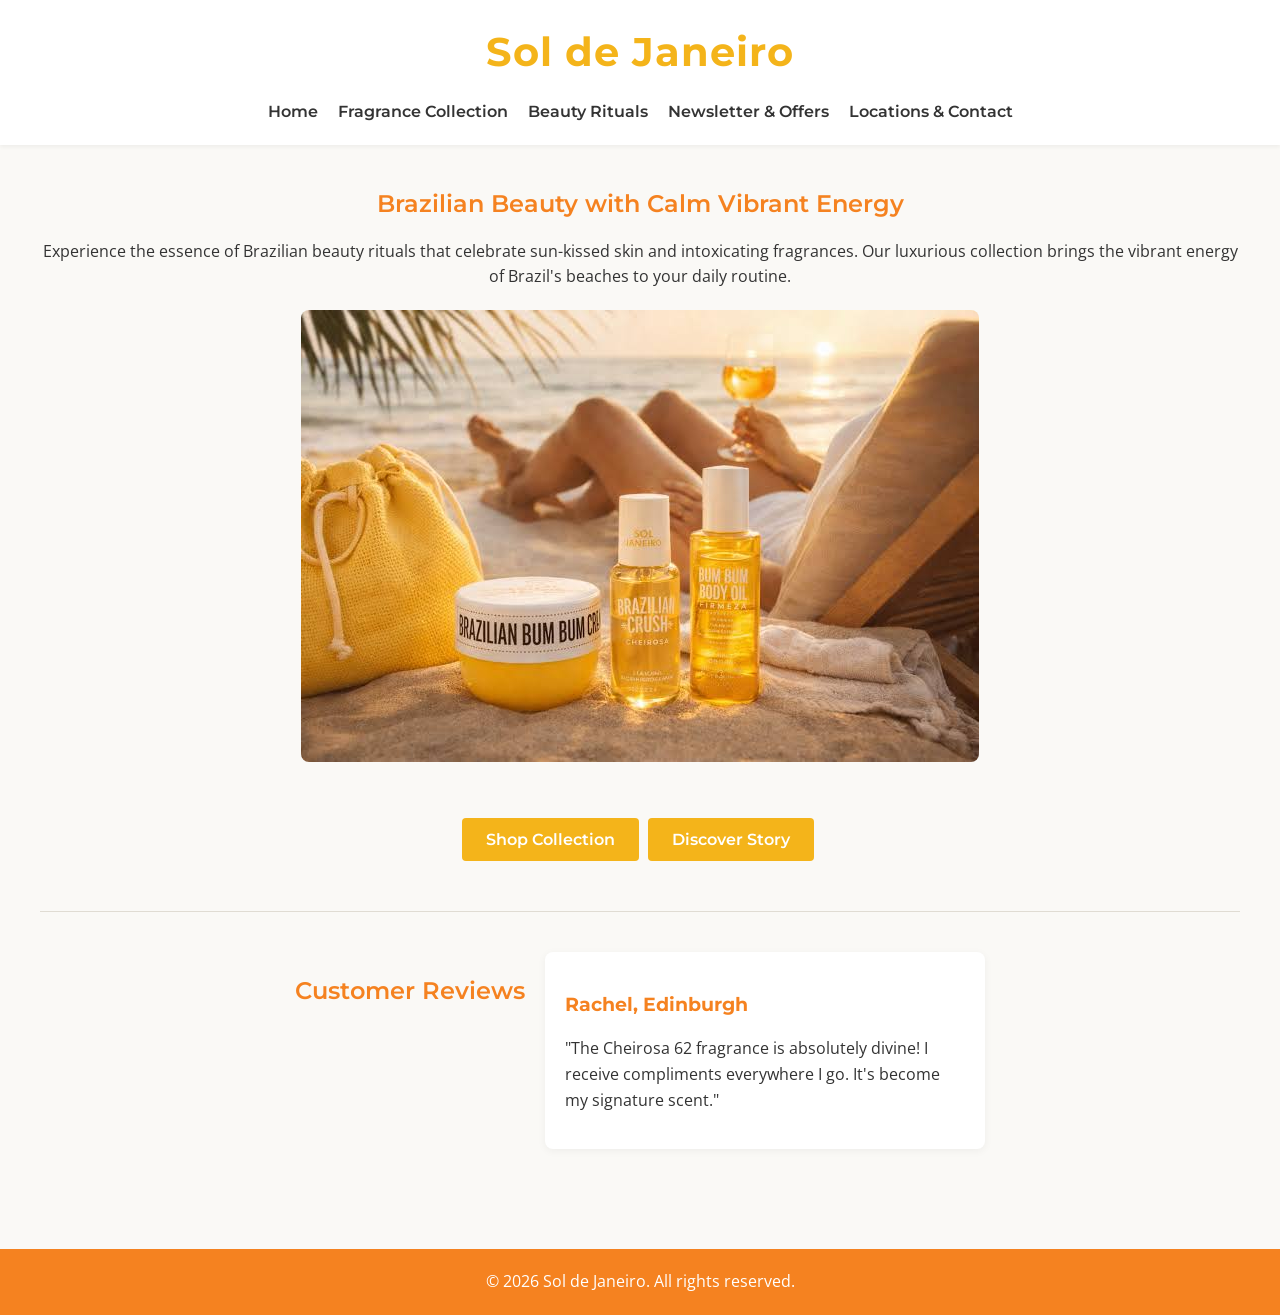
==== Sol de janeiro/index.html @ 1788dc42 "Add files via upload" ====
<!DOCTYPE html>
<html lang="en">

<head>
    <meta charset="UTF-8">
    <meta name="viewport" content="width=device-width, initial-scale=1.0">
    <title>Sol de Janeiro | Brazilian Beauty</title>
    <link rel="stylesheet" href="style.css">
</head>

<body>

    <!-- Main Navigation -->
    <header>
        <h1>Sol de Janeiro</h1>
        <nav>

            <a href="index.html">Home</a>
            <a href="fragrance.html">Fragrance Collection</a>
            <a href="howto.html">Beauty Rituals</a>
            <a href="enquiry.html">Newsletter & Offers</a>
            <a href="contact.html">Locations & Contact</a>

        </nav>
    </header>

    <main>
        <!-- Hero Section -->
        <section>
            <h2>Brazilian Beauty with Calm Vibrant Energy</h2>
            <p>Experience the essence of Brazilian beauty rituals that celebrate sun-kissed skin and intoxicating
                fragrances. Our luxurious collection brings the vibrant energy of Brazil's beaches to your daily
                routine.</p>

            <img src="images/landing_page_img.jpeg" alt="Sol de Janeiro tropical beauty products on a sandy beach">
            <br>

            <a href="fragrance.html"><button>Shop Collection</button></a>
            <a href="howto.html"><button>Discover Story</button></a>
        </section>

        <hr>

        <!-- Customer Testimonials Snippet -->
        <section>
            <h2>Customer Reviews</h2>
            <article>
                <h3>Rachel, Edinburgh</h3>
                <p>"The Cheirosa 62 fragrance is absolutely divine! I receive compliments everywhere I go. It's become
                    my signature scent."</p>
            </article>
        </section>
    </main>

    <!-- Footer -->
    <footer>
        <p>&copy; 2026 Sol de Janeiro. All rights reserved.</p>
    </footer>

</body>

</html>
---- Sol de janeiro/style.css ----
/*  
   GENERAL STYLES
     */
/* Google Fonts Import */
@import url('https://fonts.googleapis.com/css2?family=Montserrat:wght@400;600;700&family=Open+Sans:wght@400;600&display=swap');

:root {
    --primary-color: #F4B41A; /* Golden Yellow */
    --secondary-color: #F58220; /* Warm Orange */
    --bg-color: #FAF9F6; /* Soft Off-White */
    --text-color: #333333; /* Dark Grey for readability */
    --accent-color: #D96A11; /* Darker orange for hover states */
    --white: #FFFFFF;
}

body {
    font-family: 'Open Sans', sans-serif;
    background-color: var(--bg-color);
    color: var(--text-color);
    margin: 0;
    padding: 0;
    line-height: 1.6;
}

h1, h2, h3, h4, h5, h6 {
    font-family: 'Montserrat', sans-serif;
    color: var(--secondary-color);
    margin-bottom: 15px;
}

h1 {
    font-weight: 700;
}

h2 {
    font-weight: 600;
}

img {
    max-width: 100%;
    height: auto;
    border-radius: 8px; /* Soft rounding for a friendly look */
    display: block;
}

hr {
    border: 0;
    height: 1px;
    background-color: #E0DCD3;
    margin: 40px 0;
}

/* Controls the main width of the website content */
main {
    max-width: 1200px;
    margin: 0 auto;
    padding: 20px;
}

/*  
   HEADER & NAVIGATION
     */
header {
    background-color: var(--white);
    padding: 20px;
    text-align: center;
    box-shadow: 0 2px 4px rgba(0,0,0,0.05);
}

header h1 {
    margin-top: 0;
    color: var(--primary-color);
    font-size: 2.5rem;
    letter-spacing: 1px;
}

nav {
    display: flex;
    justify-content: center;
    flex-wrap: wrap;
    gap: 20px;
    margin-top: 15px;
}

nav a {
    text-decoration: none;
    color: var(--text-color);
    font-weight: 600;
    font-family: 'Montserrat', sans-serif;
    transition: color 0.3s ease;
}

nav a:hover, nav a:focus {
    color: var(--secondary-color);
}

/*  
   MAIN CONTENT & LAYOUT
     */
section {
    margin-bottom: 40px;
}

/* Flex layout for sections containing articles (e.g., reviews, fragrances, rituals) */
section:has(article) {
    display: flex;
    flex-wrap: wrap;
    gap: 20px;
    justify-content: center;
}

article {
    background-color: var(--white);
    padding: 20px;
    border-radius: 8px;
    box-shadow: 0 2px 8px rgba(0,0,0,0.05);
    flex: 1 1 300px; /* Responsive flex basis */
    max-width: 400px;
}

/*  
   BUTTONS
     */
button {
    background-color: var(--primary-color);
    color: var(--white);
    border: none;
    padding: 12px 24px;
    font-size: 1rem;
    font-family: 'Montserrat', sans-serif;
    font-weight: 600;
    border-radius: 4px;
    cursor: pointer;
    transition: background-color 0.3s ease;
    margin: 10px 5px 10px 0;
}

button:hover, button:focus {
    background-color: var(--accent-color);
    outline: 2px solid var(--secondary-color);
    outline-offset: 2px;
}

/*  
   FORMS
     */
form {
    background-color: var(--white);
    padding: 30px;
    border-radius: 8px;
    max-width: 600px;
    margin: 0 auto;
    box-shadow: 0 2px 8px rgba(0,0,0,0.05);
}

label {
    font-weight: 600;
    display: block;
    margin-bottom: 5px;
}

input[type="text"],
input[type="email"],
select,
textarea {
    width: 100%;
    padding: 10px;
    border: 1px solid #ccc;
    border-radius: 4px;
    font-family: 'Open Sans', sans-serif;
    box-sizing: border-box; /* Ensures padding doesn't affect width */
    margin-bottom: 15px;
}

input:focus, select:focus, textarea:focus {
    border-color: var(--secondary-color);
    outline: none;
    box-shadow: 0 0 5px rgba(245, 130, 32, 0.3);
}

/*  
   FOOTER
     */
footer {
    background-color: var(--secondary-color);
    color: var(--white);
    text-align: center;
    padding: 20px;
    margin-top: 40px;
}

footer p {
    margin: 0;
}


/* Center the first section elements (Hero image and text) */
main > section:first-of-type {
    text-align: center;
}

main > section:first-of-type img {
    margin: 20px auto;
}

/* Make iframes responsive on the Contact page */
iframe {
    width: 100%;
    max-width: 100%;
    border-radius: 8px;
    margin-top: 15px;
}

/* List styling */
ul, ol {
    padding-left: 20px;
}

li {
    margin-bottom: 10px;
}

/* Icon images inside headers */
h3 img {
    display: inline-block;
    vertical-align: middle;
    margin-right: 10px;
    margin-bottom: 5px;
}

/*  
   RESPONSIVE DESIGN
     */
/* Desktop (default) is already handled above with max-width and flexbox */

/* Tablet */
@media (max-width: 768px) {
    header h1 {
        font-size: 2rem;
    }
    
    form {
        padding: 20px;
    }
}

/* Mobile */
@media (max-width: 480px) {
    header h1 {
        font-size: 1.8rem;
    }
    
    nav {
        flex-direction: column;
        align-items: center;
        gap: 10px;
    }

    button {
        width: 100%;
        margin-right: 0;
    }

    article {
        flex-basis: 100%; /* Stacks articles nicely on mobile */
    }
}
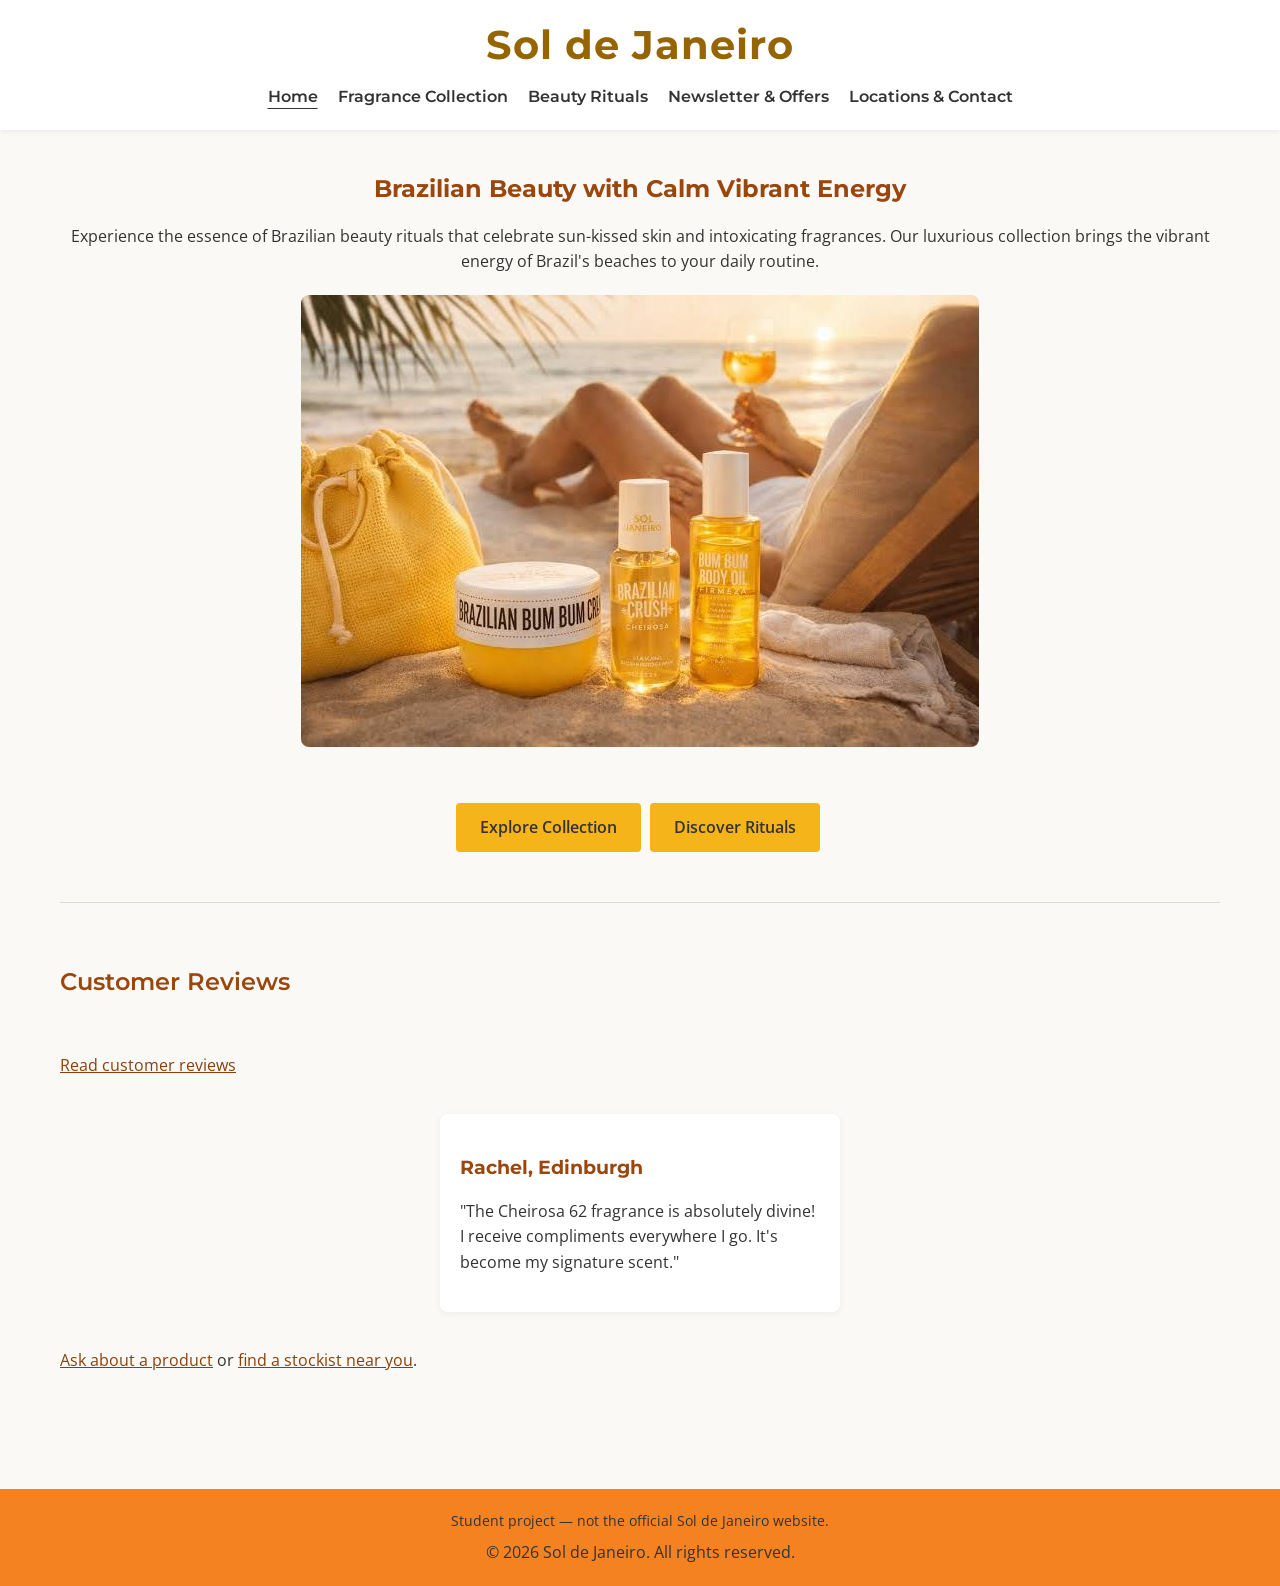
==== commit 66d98bae: "Add files via upload" ====
--- a/Sol de janeiro/index.html
+++ b/Sol de janeiro/index.html
@@ -4,18 +4,24 @@
 <head>
     <meta charset="UTF-8">
     <meta name="viewport" content="width=device-width, initial-scale=1.0">
-    <title>Sol de Janeiro | Brazilian Beauty</title>
+    <title>Brazilian Body Care &amp; Fragrance | Sol de Janeiro</title>
+    <meta name="description" content="Discover Sol de Janeiro's Brazilian-inspired fragrances, body care and beauty rituals, read customer reviews and find UK stockists.">
+    <meta name="keywords" content="Sol de Janeiro, Brazilian beauty, body care, Cheirosa fragrance, Bum Bum Cream, beauty rituals">
+    <link rel="icon" href="icons/sun-2-svgrepo-com.svg" type="image/svg+xml">
     <link rel="stylesheet" href="style.css">
+    <script src="script.js" defer></script>
 </head>
 
 <body>
+    <a class="skip-link" href="#main-content">Skip to content</a>
 
     <!-- Main Navigation -->
     <header>
-        <h1>Sol de Janeiro</h1>
-        <nav>
+        <p class="brand">Sol de Janeiro</p>
+        <button class="menu-toggle" type="button" aria-expanded="true" aria-controls="main-nav" hidden>Menu</button>
+        <nav id="main-nav" aria-label="Main navigation">
 
-            <a href="index.html">Home</a>
+            <a href="index.html" aria-current="page">Home</a>
             <a href="fragrance.html">Fragrance Collection</a>
             <a href="howto.html">Beauty Rituals</a>
             <a href="enquiry.html">Newsletter & Offers</a>
@@ -24,36 +30,38 @@
         </nav>
     </header>
 
-    <main>
+    <main id="main-content">
         <!-- Hero Section -->
         <section>
-            <h2>Brazilian Beauty with Calm Vibrant Energy</h2>
+            <h1>Brazilian Beauty with Calm Vibrant Energy</h1>
             <p>Experience the essence of Brazilian beauty rituals that celebrate sun-kissed skin and intoxicating
                 fragrances. Our luxurious collection brings the vibrant energy of Brazil's beaches to your daily
                 routine.</p>
 
-            <img src="images/landing_page_img.jpeg" alt="Sol de Janeiro tropical beauty products on a sandy beach">
+            <img src="images/sol-de-janeiro-beauty-products.jpeg" alt="Sol de Janeiro tropical beauty products on a sandy beach" width="678" height="452" fetchpriority="high">
             <br>
 
-            <a href="fragrance.html"><button>Shop Collection</button></a>
-            <a href="howto.html"><button>Discover Story</button></a>
+            <a class="button-link" href="fragrance.html">Explore Collection</a>
+            <a class="button-link" href="howto.html">Discover Rituals</a>
         </section>
 
         <hr>
 
         <!-- Customer Testimonials Snippet -->
         <section>
-            <h2>Customer Reviews</h2>
+            <h2>Customer Reviews</h2><p><a href="testimonials.html">Read customer reviews</a></p>
             <article>
                 <h3>Rachel, Edinburgh</h3>
                 <p>"The Cheirosa 62 fragrance is absolutely divine! I receive compliments everywhere I go. It's become
                     my signature scent."</p>
             </article>
+            <p><a href="enquiry.html">Ask about a product</a> or <a href="contact.html">find a stockist near you</a>.</p>
         </section>
     </main>
 
     <!-- Footer -->
     <footer>
+        <p class="project-note">Student project — not the official Sol de Janeiro website.</p>
         <p>&copy; 2026 Sol de Janeiro. All rights reserved.</p>
     </footer>
 
--- a/Sol de janeiro/style.css
+++ b/Sol de janeiro/style.css
@@ -221,7 +221,7 @@
 }
 
 /* Icon images inside headers */
-h3 img {
+h2 img, h3 img {
     display: inline-block;
     vertical-align: middle;
     margin-right: 10px;
@@ -265,3 +265,56 @@
         flex-basis: 100%; /* Stacks articles nicely on mobile */
     }
 }
+
+/* Part 3: small accessibility and interaction additions. */
+* { box-sizing: border-box; }
+[hidden] { display: none !important; }
+.brand { margin: 0; color: #946500; font: 700 2.5rem 'Montserrat', sans-serif; letter-spacing: 1px; }
+h1, h2, h3 { color: #9a460d; }
+a { color: #8b400b; }
+nav a:hover, nav a:focus { color: #8b400b; }
+nav a[aria-current="page"] { text-decoration: underline; text-underline-offset: 6px; }
+:focus-visible, input:focus-visible, select:focus-visible, textarea:focus-visible { outline: 3px solid #70410b; outline-offset: 4px; }
+button, footer { color: #333; }
+button:hover, button:focus { background-color: #e5a500; }
+.button-link { display: inline-block; padding: 12px 24px; margin: 10px 5px 10px 0; border-radius: 4px; background: var(--primary-color); color: #333; font-weight: 600; text-decoration: none; }
+.button-link:hover { background: #e5a500; }
+.skip-link { position: absolute; left: 12px; top: -100px; padding: 12px; background: white; z-index: 10; }
+.skip-link:focus { top: 10px; }
+section > h1, section > h2, section > p, section > ol, #search-tools, .product-list { flex-basis: 100%; }
+article { min-width: 0; }
+.product-list { display: flex; flex-wrap: wrap; gap: 20px; justify-content: center; }
+#search-tools { max-width: 650px; margin: auto; }
+input[type="search"], input[type="tel"] { width: 100%; padding: 10px; border: 1px solid #777; border-radius: 4px; font: inherit; }
+form { text-align: left; }
+.form-field { margin: 18px 0; }
+.form-field input, .form-field select, .form-field textarea { margin-bottom: 4px; font-size: 1rem; }
+.field-error { display: block; color: #a11a16; font-weight: 600; }
+[aria-invalid="true"] { border: 2px solid #a11a16; }
+button:disabled { opacity: .65; cursor: not-allowed; }
+.gallery-link { display: block; border-radius: 8px; }
+.gallery-link img { transition: transform .2s ease; }
+.gallery-link:hover img { transform: scale(1.015); }
+dialog { border: 0; border-radius: 8px; padding: 20px; max-width: min(90vw, 900px); max-height: 90vh; }
+dialog::backdrop { background: rgb(0 0 0 / 78%); }
+dialog[open] { animation: lightbox-in .25s ease-out; }
+@keyframes lightbox-in { from { opacity: 0; transform: scale(.96); } to { opacity: 1; transform: scale(1); } }
+#lightbox-image { max-height: 65vh; max-width: 100%; width: auto; margin: auto; object-fit: contain; }
+body.modal-open { overflow: hidden; }
+.project-note { font-size: .9rem; margin-bottom: 8px; }
+.form-result { margin-top: 16px; padding: 16px 20px; border-left: 4px solid var(--primary-color); background: var(--bg-color); border-radius: 4px; }
+.form-result h2 { margin-top: 0; font-size: 1.25rem; }
+#enquiry-status, #contact-status { font-weight: 600; }
+@media (max-width: 768px) {
+    .brand { font-size: 2rem; }
+    nav.menu-closed { display: none; }
+}
+@media (max-width: 480px) {
+    .brand { font-size: 1.8rem; }
+    main { padding: 16px; }
+    .button-link { display: block; text-align: center; }
+    dialog { padding: 12px; }
+}
+@media (prefers-reduced-motion: reduce) {
+    *, *::before, *::after { transition: none !important; animation: none !important; }
+}
